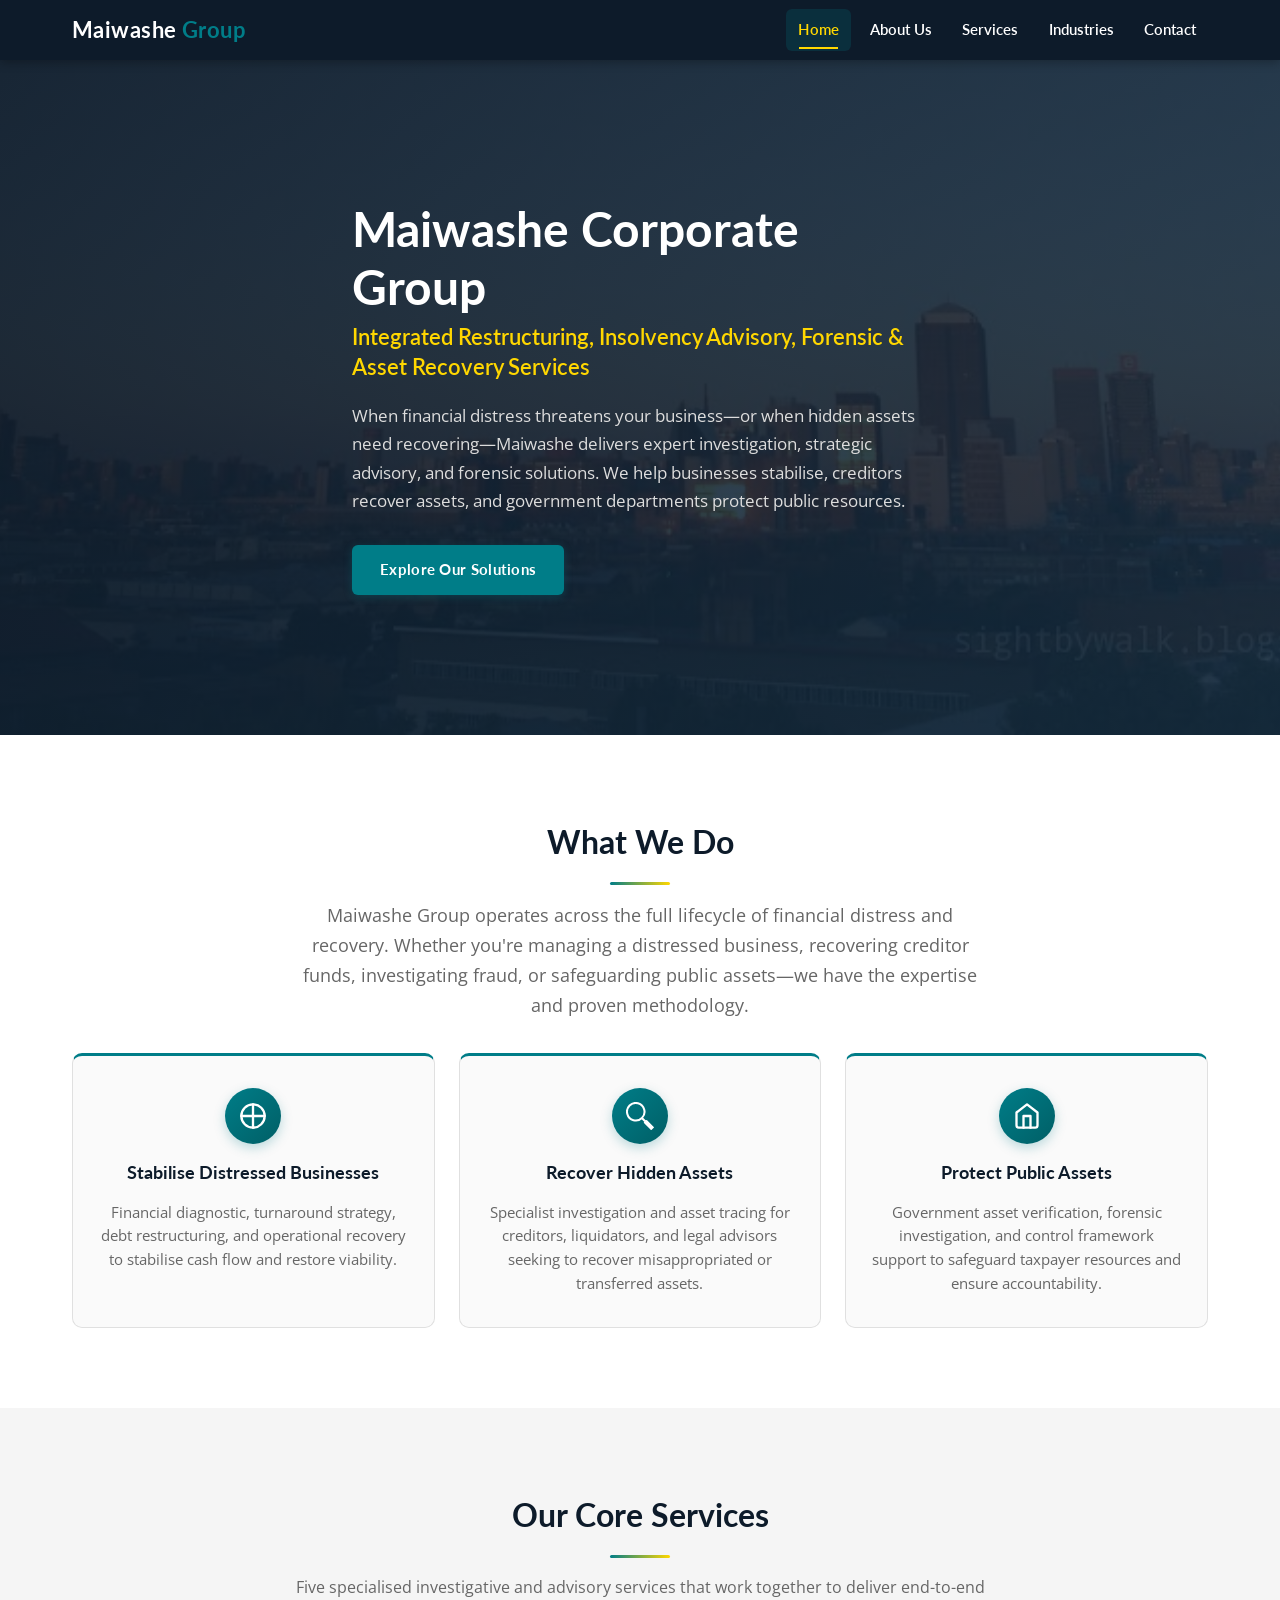
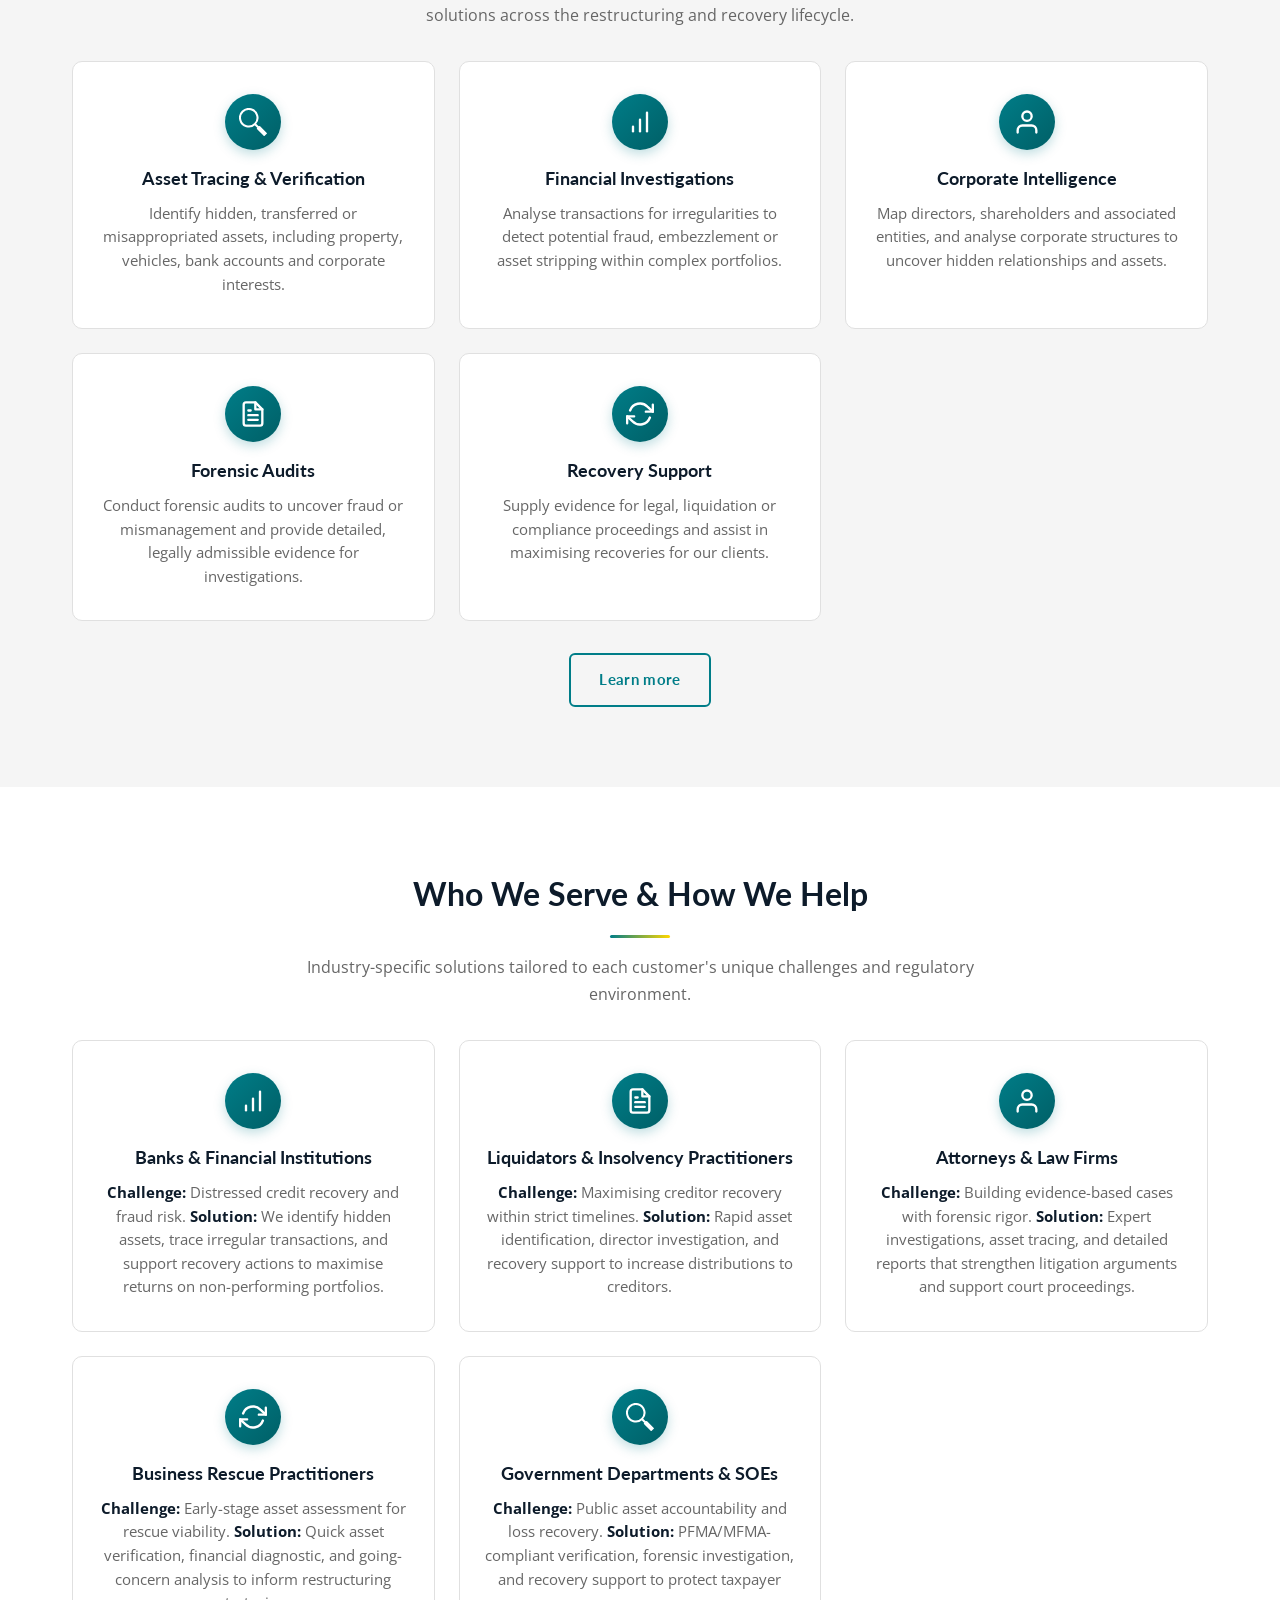
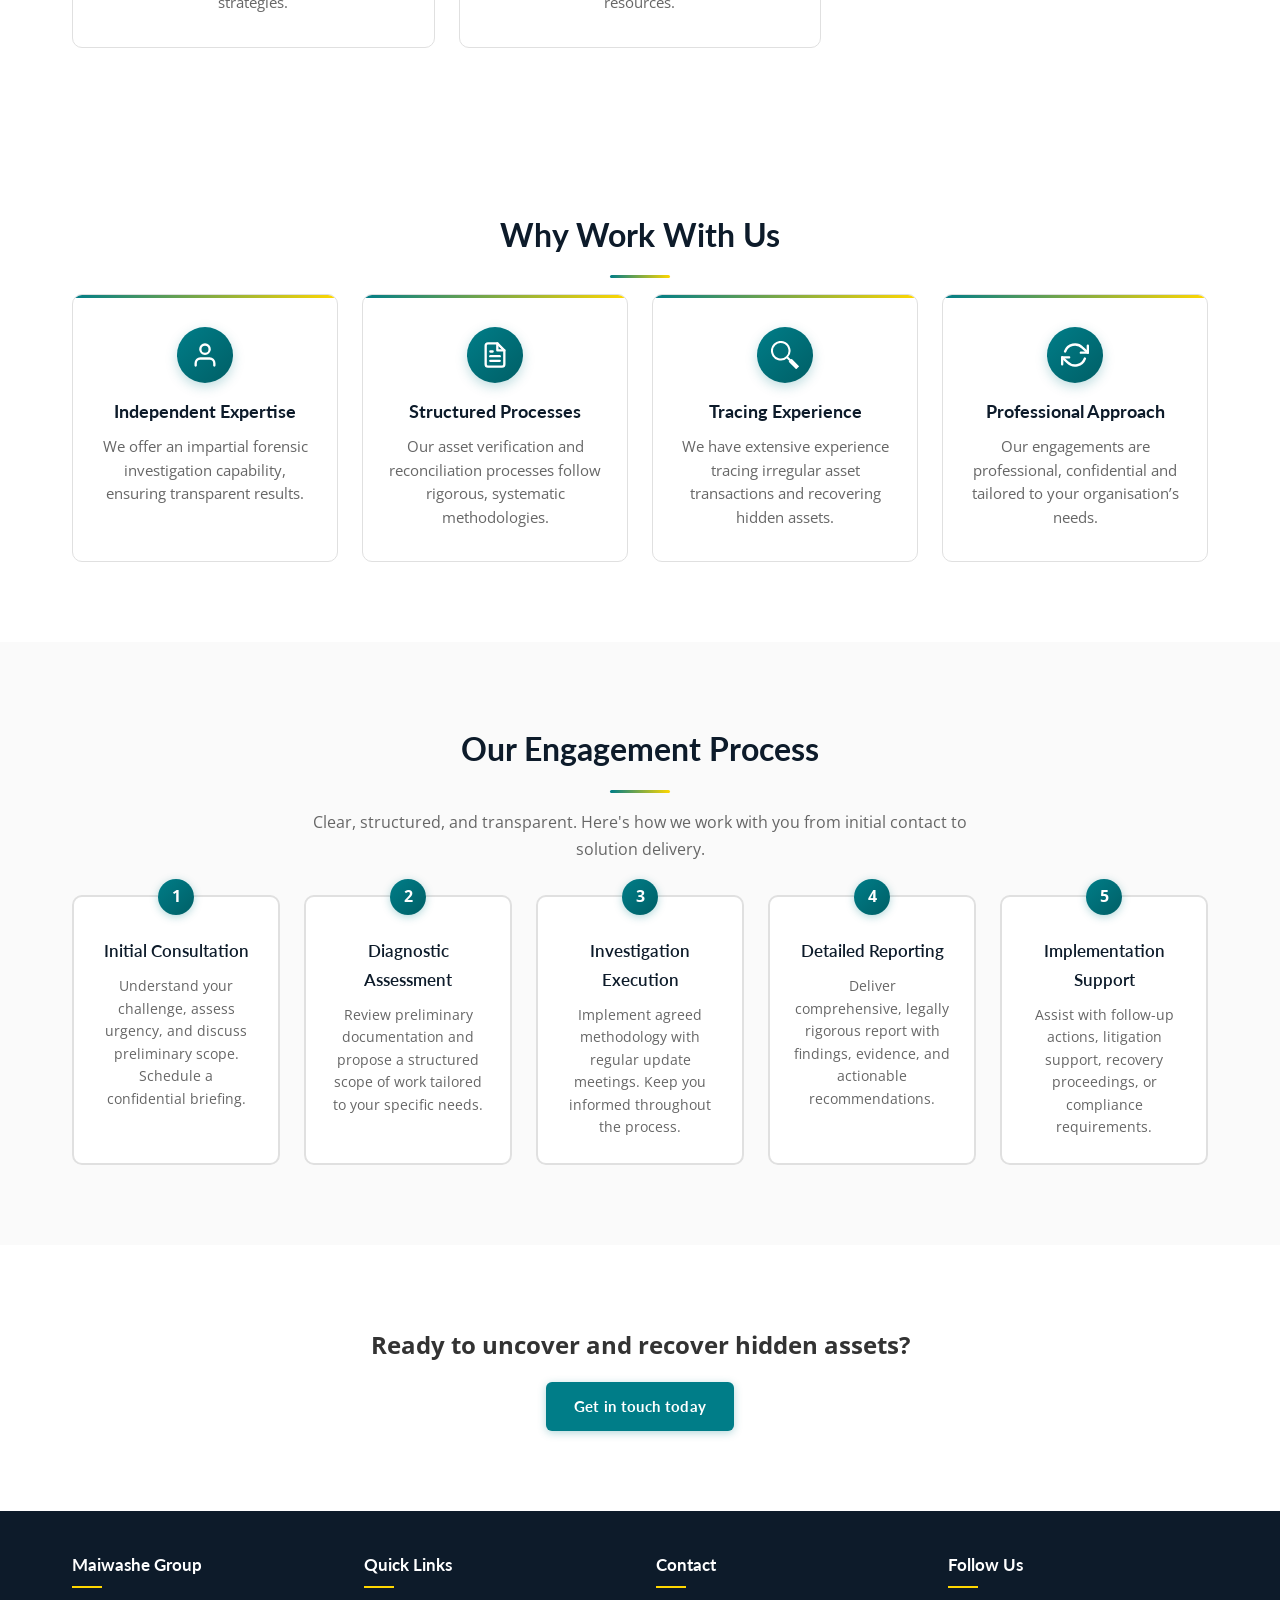
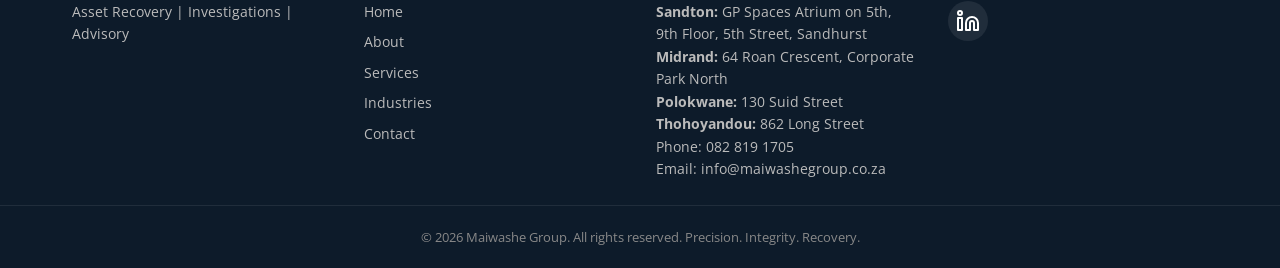
==== index.html @ 9df183d0 "Initial commit: Maiwashe Group website" ====
<!DOCTYPE html>
<html lang="en">
  <head>
    <meta charset="UTF-8" />
    <meta name="viewport" content="width=device-width, initial-scale=1.0" />
    <title>Maiwashe Group | Asset Recovery &amp; Forensic Services</title>
    <meta name="description" content="Maiwashe Group specialises in asset recovery, financial investigations and forensic advisory services for banks, liquidators, government departments and law firms." />
    <link rel="icon" type="image/svg+xml" href="data:image/svg+xml,<svg xmlns='http://www.w3.org/2000/svg' viewBox='0 0 100 100'><rect width='100' height='100' rx='12' fill='%230d1b2a'/><text y='78' x='16' font-size='78' font-family='sans-serif' font-weight='bold' fill='%23007d88'>M</text></svg>" />
    <!-- Google Fonts -->
    <link
      rel="preconnect"
      href="https://fonts.googleapis.com"
    />
    <link
      rel="preconnect"
      href="https://fonts.gstatic.com"
      crossorigin
    />
    <link
      href="https://fonts.googleapis.com/css2?family=Lato:wght@400;600;700&family=Open+Sans:wght@400;600;700&display=swap"
      rel="stylesheet"
    />
    <!-- Custom CSS -->
    <link rel="stylesheet" href="css/style.css" />
  </head>
  <body>
    <!-- Header & Navigation -->
    <header id="top">
      <div class="container nav-container">
        <a href="index.html" class="logo">
          Maiwashe <span class="accent">Group</span>
        </a>
        <nav class="nav" id="navMenu">
          <a href="index.html" class="active">Home</a>
          <a href="about.html">About Us</a>
          <a href="services.html">Services</a>
          <a href="industries.html">Industries</a>
          <a href="contact.html">Contact</a>
        </nav>
        <button class="nav-toggle" id="navToggle" aria-label="Toggle navigation">
          <!-- Menu icon -->
          <svg xmlns="http://www.w3.org/2000/svg" width="24" height="24" viewBox="0 0 24 24" fill="none" stroke="currentColor" stroke-width="2" stroke-linecap="round" stroke-linejoin="round">
            <line x1="3" y1="6" x2="21" y2="6"></line>
            <line x1="3" y1="12" x2="21" y2="12"></line>
            <line x1="3" y1="18" x2="21" y2="18"></line>
          </svg>
        </button>
      </div>
    </header>

    <!-- Hero Section -->
    <section class="hero">
      <div class="hero-overlay"></div>
      <div class="hero-content container">
        <h1>Maiwashe Corporate Group</h1>
        <h2>Integrated Restructuring, Insolvency Advisory, Forensic & Asset Recovery Services</h2>
        <p class="subheading">
          When financial distress threatens your business—or when hidden assets need recovering—Maiwashe delivers expert investigation, strategic advisory, and forensic solutions. We help businesses stabilise, creditors recover assets, and government departments protect public resources.
        </p>
        <a href="#what-we-do" class="btn-primary">Explore Our Solutions</a>
      </div>
    </section>

    <!-- What We Do Section -->
    <section class="section what-we-do" id="what-we-do">
      <div class="container">
        <h2 class="section-title">What We Do</h2>
        <p style="text-align: center; color: var(--muted-text); margin-bottom: 2rem; max-width: 700px; margin-left: auto; margin-right: auto; font-size: 1.1rem;">
          Maiwashe Group operates across the full lifecycle of financial distress and recovery. Whether you're managing a distressed business, recovering creditor funds, investigating fraud, or safeguarding public assets—we have the expertise and proven methodology.
        </p>
        <div class="cards-grid three-col stagger-children">
          <div class="card">
            <div class="icon-wrapper" style="color: #ffffff;">
              <svg xmlns="http://www.w3.org/2000/svg" width="28" height="28" viewBox="0 0 24 24" fill="none" stroke="currentColor" stroke-width="2" stroke-linecap="round" stroke-linejoin="round">
                <path d="M12 2v20M2 12h20"/>
                <circle cx="12" cy="12" r="10"/>
              </svg>
            </div>
            <h3>Stabilise Distressed Businesses</h3>
            <p>
              Financial diagnostic, turnaround strategy, debt restructuring, and operational recovery to stabilise cash flow and restore viability.
            </p>
          </div>
          <div class="card">
            <div class="icon-wrapper" style="color: #ffffff;">
              <svg xmlns="http://www.w3.org/2000/svg" width="28" height="28" viewBox="0 0 490 490" fill="none" stroke="currentColor" stroke-width="36" stroke-linecap="round">
                <path d="m280,278a153,153 0 1,0-2,2l170,170m-91-117 110,110-26,26-110-110"/>
              </svg>
            </div>
            <h3>Recover Hidden Assets</h3>
            <p>
              Specialist investigation and asset tracing for creditors, liquidators, and legal advisors seeking to recover misappropriated or transferred assets.
            </p>
          </div>
          <div class="card">
            <div class="icon-wrapper" style="color: #ffffff;">
              <svg xmlns="http://www.w3.org/2000/svg" width="28" height="28" viewBox="0 0 24 24" fill="none" stroke="currentColor" stroke-width="2" stroke-linecap="round" stroke-linejoin="round">
                <path d="M3 9l9-7 9 7v11a2 2 0 0 1-2 2H5a2 2 0 0 1-2-2z"/>
                <polyline points="9 22 9 12 15 12 15 22"/>
              </svg>
            </div>
            <h3>Protect Public Assets</h3>
            <p>
              Government asset verification, forensic investigation, and control framework support to safeguard taxpayer resources and ensure accountability.
            </p>
          </div>
        </div>
      </div>
    </section>

    <!-- Services Summary Section -->
    <section class="section services-summary" id="services">
      <div class="container">
        <h2 class="section-title">Our Core Services</h2>
        <p style="text-align: center; color: var(--muted-text); margin-bottom: 2rem; max-width: 700px; margin-left: auto; margin-right: auto;">
          Five specialised investigative and advisory services that work together to deliver end-to-end solutions across the restructuring and recovery lifecycle.
        </p>
        <div class="cards-grid stagger-children">
          <!-- Service Card 1 -->
          <div class="card">
            <div class="icon-wrapper" style="color: #ffffff;">
              <!-- Search icon -->
              <svg xmlns="http://www.w3.org/2000/svg" width="28" height="28" viewBox="0 0 490 490" fill="none" stroke="currentColor" stroke-width="36" stroke-linecap="round">
                <path d="m280,278a153,153 0 1,0-2,2l170,170m-91-117 110,110-26,26-110-110" />
              </svg>
            </div>
            <h3>Asset Tracing &amp; Verification</h3>
            <p>
              Identify hidden, transferred or misappropriated assets, including
              property, vehicles, bank accounts and corporate interests.
            </p>
          </div>
          <!-- Service Card 2 -->
          <div class="card">
            <div class="icon-wrapper" style="color: #ffffff;">
              <!-- Bar chart icon -->
              <svg xmlns="http://www.w3.org/2000/svg" width="28" height="28" viewBox="0 0 24 24" fill="none" stroke="currentColor" stroke-width="2" stroke-linecap="round" stroke-linejoin="round">
                <line x1="12" y1="20" x2="12" y2="10"></line>
                <line x1="18" y1="20" x2="18" y2="4"></line>
                <line x1="6" y1="20" x2="6" y2="16"></line>
              </svg>
            </div>
            <h3>Financial Investigations</h3>
            <p>
              Analyse transactions for irregularities to detect potential fraud,
              embezzlement or asset stripping within complex portfolios.
            </p>
          </div>
          <!-- Service Card 3 -->
          <div class="card">
            <div class="icon-wrapper" style="color: #ffffff;">
              <!-- User/network icon -->
              <svg xmlns="http://www.w3.org/2000/svg" width="28" height="28" viewBox="0 0 24 24" fill="none" stroke="currentColor" stroke-linecap="round" stroke-linejoin="round" stroke-width="2">
                <path d="M20 21v-2a4 4 0 0 0-4-4H8a4 4 0 0 0-4 4v2" fill="none"></path>
                <circle cx="12" cy="7" r="4" fill="none"></circle>
              </svg>
            </div>
            <h3>Corporate Intelligence</h3>
            <p>
              Map directors, shareholders and associated entities, and analyse
              corporate structures to uncover hidden relationships and assets.
            </p>
          </div>
          <!-- Service Card 4 -->
          <div class="card">
            <div class="icon-wrapper" style="color: #ffffff;">
              <!-- File text icon -->
              <svg xmlns="http://www.w3.org/2000/svg" width="28" height="28" viewBox="0 0 24 24" fill="none" stroke="currentColor" stroke-linecap="round" stroke-linejoin="round" stroke-width="2">
                <path d="M14 2H6a2 2 0 0 0-2 2v16a2 2 0 0 0 2 2h12a2 2 0 0 0 2-2V8z" fill="none" />
                <polyline points="14 2 14 8 20 8" fill="none" />
                <line x1="16" y1="13" x2="8" y2="13" fill="none" />
                <line x1="16" y1="17" x2="8" y2="17" fill="none" />
                <polyline points="10 9 9 9 8 9" fill="none" />
              </svg>
            </div>
            <h3>Forensic Audits</h3>
            <p>
              Conduct forensic audits to uncover fraud or mismanagement and
              provide detailed, legally admissible evidence for investigations.
            </p>
          </div>
          <!-- Service Card 5 -->
          <div class="card">
            <div class="icon-wrapper" style="color: #ffffff;">
              <!-- Refresh/recovery icon -->
              <svg xmlns="http://www.w3.org/2000/svg" width="28" height="28" viewBox="0 0 24 24" fill="none" stroke="currentColor" stroke-width="2" stroke-linecap="round" stroke-linejoin="round">
                <polyline points="23 4 23 10 17 10" />
                <polyline points="1 20 1 14 7 14" />
                <path d="M3.51 9a9 9 0 0 1 14.85-3.36L23 10M1 14l4.64 4.36A9 9 0 0 0 20.49 15" />
              </svg>
            </div>
            <h3>Recovery Support</h3>
            <p>
              Supply evidence for legal, liquidation or compliance
              proceedings and assist in maximising recoveries for our clients.
            </p>
          </div>
        </div>
        <div class="align-center">
          <a href="services.html" class="btn-secondary">Learn more</a>
        </div>
      </div>
    </section>

    <!-- Industries Section -->
    <section class="section industries">
      <div class="container">
        <h2 class="section-title">Who We Serve & How We Help</h2>
        <p style="text-align: center; color: var(--muted-text); margin-bottom: 2rem; max-width: 700px; margin-left: auto; margin-right: auto;">
          Industry-specific solutions tailored to each customer's unique challenges and regulatory environment.
        </p>
        <div class="cards-grid stagger-children">
          <!-- Industry 1 -->
          <div class="card">
            <div class="icon-wrapper" style="color: #ffffff;">
              <!-- Bar chart icon for finance -->
              <svg xmlns="http://www.w3.org/2000/svg" width="28" height="28" viewBox="0 0 24 24" fill="none" stroke="currentColor" stroke-width="2" stroke-linecap="round" stroke-linejoin="round">
                <line x1="12" y1="20" x2="12" y2="10"></line>
                <line x1="18" y1="20" x2="18" y2="4"></line>
                <line x1="6" y1="20" x2="6" y2="16"></line>
              </svg>
            </div>
            <h3>Banks &amp; Financial Institutions</h3>
            <p>
              <strong>Challenge:</strong> Distressed credit recovery and fraud risk. <strong>Solution:</strong> We identify hidden assets, trace irregular transactions, and support recovery actions to maximise returns on non-performing portfolios.
            </p>
          </div>
          <!-- Industry 2 -->
          <div class="card">
            <div class="icon-wrapper" style="color: #ffffff;">
              <!-- File icon for liquidators -->
              <svg xmlns="http://www.w3.org/2000/svg" width="28" height="28" viewBox="0 0 24 24" fill="none" stroke="currentColor" stroke-linecap="round" stroke-linejoin="round" stroke-width="2">
                <path d="M14 2H6a2 2 0 0 0-2 2v16a2 2 0 0 0 2 2h12a2 2 0 0 0 2-2V8z" fill="none" />
                <polyline points="14 2 14 8 20 8" fill="none" />
                <line x1="16" y1="13" x2="8" y2="13" fill="none" />
                <line x1="16" y1="17" x2="8" y2="17" fill="none" />
                <polyline points="10 9 9 9 8 9" fill="none" />
              </svg>
            </div>
            <h3>Liquidators &amp; Insolvency Practitioners</h3>
            <p>
              <strong>Challenge:</strong> Maximising creditor recovery within strict timelines. <strong>Solution:</strong> Rapid asset identification, director investigation, and recovery support to increase distributions to creditors.
            </p>
          </div>
          <!-- Industry 3 -->
          <div class="card">
            <div class="icon-wrapper" style="color: #ffffff;">
              <!-- User icon for attorneys & law firms -->
              <svg xmlns="http://www.w3.org/2000/svg" width="28" height="28" viewBox="0 0 24 24" fill="none" stroke="currentColor" stroke-linecap="round" stroke-linejoin="round" stroke-width="2">
                <path d="M20 21v-2a4 4 0 0 0-4-4H8a4 4 0 0 0-4 4v2" fill="none"></path>
                <circle cx="12" cy="7" r="4" fill="none"></circle>
              </svg>
            </div>
            <h3>Attorneys &amp; Law Firms</h3>
            <p>
              <strong>Challenge:</strong> Building evidence-based cases with forensic rigor. <strong>Solution:</strong> Expert investigations, asset tracing, and detailed reports that strengthen litigation arguments and support court proceedings.
            </p>
          </div>
          <!-- Industry 4 -->
          <div class="card">
            <div class="icon-wrapper" style="color: #ffffff;">
              <!-- Refresh icon for business rescue -->
              <svg xmlns="http://www.w3.org/2000/svg" width="28" height="28" viewBox="0 0 24 24" fill="none" stroke="currentColor" stroke-width="2" stroke-linecap="round" stroke-linejoin="round">
                <polyline points="23 4 23 10 17 10" />
                <polyline points="1 20 1 14 7 14" />
                <path d="M3.51 9a9 9 0 0 1 14.85-3.36L23 10M1 14l4.64 4.36A9 9 0 0 0 20.49 15" />
              </svg>
            </div>
            <h3>Business Rescue Practitioners</h3>
            <p>
              <strong>Challenge:</strong> Early-stage asset assessment for rescue viability. <strong>Solution:</strong> Quick asset verification, financial diagnostic, and going-concern analysis to inform restructuring strategies.
            </p>
          </div>
          <!-- Industry 5 -->
          <div class="card">
            <div class="icon-wrapper" style="color: #ffffff;">
              <!-- Search icon for government departments & SOEs -->
              <svg xmlns="http://www.w3.org/2000/svg" width="28" height="28" viewBox="0 0 490 490" fill="none" stroke="currentColor" stroke-width="36" stroke-linecap="round">
                <path d="m280,278a153,153 0 1,0-2,2l170,170m-91-117 110,110-26,26-110-110" />
              </svg>
            </div>
            <h3>Government Departments &amp; SOEs</h3>
            <p>
              <strong>Challenge:</strong> Public asset accountability and loss recovery. <strong>Solution:</strong> PFMA/MFMA-compliant verification, forensic investigation, and recovery support to protect taxpayer resources.
            </p>
          </div>
        </div>
      </div>
    </section>

    <!-- Why Choose Us Section -->
    <section class="section why-us">
      <div class="container">
        <h2 class="section-title">Why Work With Us</h2>
        <div class="cards-grid four-col stagger-children">
          <div class="card no-hover">
            <div class="icon-wrapper" style="color: #ffffff;">
              <!-- User icon for independent expertise -->
              <svg xmlns="http://www.w3.org/2000/svg" width="28" height="28" viewBox="0 0 24 24" fill="none" stroke="currentColor" stroke-linecap="round" stroke-linejoin="round" stroke-width="2">
                <path d="M20 21v-2a4 4 0 0 0-4-4H8a4 4 0 0 0-4 4v2" fill="none" />
                <circle cx="12" cy="7" r="4" fill="none" />
              </svg>
            </div>
            <h3>Independent Expertise</h3>
            <p>
              We offer an impartial forensic investigation capability, ensuring
              transparent results.
            </p>
          </div>
          <div class="card no-hover">
            <div class="icon-wrapper" style="color: #ffffff;">
              <!-- File icon for structured processes -->
              <svg xmlns="http://www.w3.org/2000/svg" width="28" height="28" viewBox="0 0 24 24" fill="none" stroke="currentColor" stroke-linecap="round" stroke-linejoin="round" stroke-width="2">
                <path d="M14 2H6a2 2 0 0 0-2 2v16a2 2 0 0 0 2 2h12a2 2 0 0 0 2-2V8z" fill="none" />
                <polyline points="14 2 14 8 20 8" fill="none" />
                <line x1="16" y1="13" x2="8" y2="13" fill="none" />
                <line x1="16" y1="17" x2="8" y2="17" fill="none" />
                <polyline points="10 9 9 9 8 9" fill="none" />
              </svg>
            </div>
            <h3>Structured Processes</h3>
            <p>
              Our asset verification and reconciliation processes follow
              rigorous, systematic methodologies.
            </p>
          </div>
          <div class="card no-hover">
            <div class="icon-wrapper" style="color: #ffffff;">
              <!-- Search icon for tracing experience -->
              <svg xmlns="http://www.w3.org/2000/svg" width="28" height="28" viewBox="0 0 490 490" fill="none" stroke="currentColor" stroke-width="36" stroke-linecap="round">
                <path d="m280,278a153,153 0 1,0-2,2l170,170m-91-117 110,110-26,26-110-110" />
              </svg>
            </div>
            <h3>Tracing Experience</h3>
            <p>
              We have extensive experience tracing irregular asset
              transactions and recovering hidden assets.
            </p>
          </div>
          <div class="card no-hover">
            <div class="icon-wrapper" style="color: #ffffff;">
              <!-- Refresh icon for professional approach -->
              <svg xmlns="http://www.w3.org/2000/svg" width="28" height="28" viewBox="0 0 24 24" fill="none" stroke="currentColor" stroke-width="2" stroke-linecap="round" stroke-linejoin="round">
                <polyline points="23 4 23 10 17 10" />
                <polyline points="1 20 1 14 7 14" />
                <path d="M3.51 9a9 9 0 0 1 14.85-3.36L23 10M1 14l4.64 4.36A9 9 0 0 0 20.49 15" />
              </svg>
            </div>
            <h3>Professional Approach</h3>
            <p>
              Our engagements are professional, confidential and tailored to
              your organisation’s needs.
            </p>
          </div>
        </div>
      </div>
    </section>
    <!-- How It Works Section -->
    <section class="section how-it-works">
      <div class="container">
        <h2 class="section-title">Our Engagement Process</h2>
        <p style="text-align: center; color: var(--muted-text); margin-bottom: 2rem; max-width: 700px; margin-left: auto; margin-right: auto;">
          Clear, structured, and transparent. Here's how we work with you from initial contact to solution delivery.
        </p>
        <div class="engagement-timeline stagger-children">
          <div class="engagement-step">
            <div class="step-number">1</div>
            <h3>Initial Consultation</h3>
            <p>Understand your challenge, assess urgency, and discuss preliminary scope. Schedule a confidential briefing.</p>
          </div>
          <div class="engagement-step">
            <div class="step-number">2</div>
            <h3>Diagnostic Assessment</h3>
            <p>Review preliminary documentation and propose a structured scope of work tailored to your specific needs.</p>
          </div>
          <div class="engagement-step">
            <div class="step-number">3</div>
            <h3>Investigation Execution</h3>
            <p>Implement agreed methodology with regular update meetings. Keep you informed throughout the process.</p>
          </div>
          <div class="engagement-step">
            <div class="step-number">4</div>
            <h3>Detailed Reporting</h3>
            <p>Deliver comprehensive, legally rigorous report with findings, evidence, and actionable recommendations.</p>
          </div>
          <div class="engagement-step">
            <div class="step-number">5</div>
            <h3>Implementation Support</h3>
            <p>Assist with follow-up actions, litigation support, recovery proceedings, or compliance requirements.</p>
          </div>
        </div>
      </div>
    </section>
    <!-- Why Choose Us Section -->
    <section class="section why-us">
      <div class="container cta-container">
        <h2>Ready to uncover and recover hidden assets?</h2>
        <a href="contact.html" class="btn-primary">Get in touch today</a>
      </div>
    </section>

    <!-- Footer -->
    <footer>
      <div class="container footer-container">
        <div class="footer-col">
          <h4>Maiwashe Group</h4>
          <p>
            Asset Recovery | Investigations | Advisory
          </p>
        </div>
        <div class="footer-col">
          <h4>Quick Links</h4>
          <ul>
            <li><a href="index.html">Home</a></li>
            <li><a href="about.html">About</a></li>
            <li><a href="services.html">Services</a></li>
            <li><a href="industries.html">Industries</a></li>
            <li><a href="contact.html">Contact</a></li>
          </ul>
        </div>
        <div class="footer-col">
          <h4>Contact</h4>
          <p><strong>Sandton:</strong> GP Spaces Atrium on 5th, 9th Floor, 5th Street, Sandhurst</p>
          <p><strong>Midrand:</strong> 64 Roan Crescent, Corporate Park North</p>
          <p><strong>Polokwane:</strong> 130 Suid Street</p>
          <p><strong>Thohoyandou:</strong> 862 Long Street</p>
          <p>Phone: 082 819 1705</p>
          <p>Email: <a href="mailto:info@maiwashegroup.co.za">info@maiwashegroup.co.za</a></p>
        </div>
        <div class="footer-col">
          <h4>Follow Us</h4>
          <div class="social-icons">
            <a href="#" aria-label="LinkedIn" style="color: #ffffff;">
              <!-- LinkedIn icon -->
              <svg xmlns="http://www.w3.org/2000/svg" width="24" height="24" viewBox="0 0 24 24" fill="none" stroke="currentColor" stroke-width="2" stroke-linecap="round" stroke-linejoin="round">
                <path d="M16 8a6 6 0 0 1 6 6v7h-4v-7a2 2 0 0 0-2-2 2 2 0 0 0-2 2v7h-4v-7a6 6 0 0 1 6-6z"></path>
                <rect x="2" y="9" width="4" height="12"></rect>
                <circle cx="4" cy="4" r="2"></circle>
              </svg>
            </a>
          </div>
        </div>
      </div>
      <div class="footer-bottom">
        <p>
          &copy; 2026 Maiwashe Group. All rights reserved. Precision. Integrity. Recovery.
        </p>
      </div>
    </footer>

    <!-- Script -->
    <script src="js/script.js"></script>
  </body>
</html>
---- css/style.css ----
/*
  Maiwashe Group website styles
  Mobile-first responsive design system
*/

/* ─── CSS Variables ─── */
:root {
  --primary-color: #0d1b2a;
  --secondary-color: #152d42;
  --accent-color: #007d88;
  --accent-hover: #005f66;
  --gold-color: #FFD700;
  --gold-hover: #e6c200;
  --light-gray: #f5f5f5;
  --card-bg: #ffffff;
  --text-color: #333333;
  --muted-text: #666666;
  --border-color: #e0e0e0;
  --heading-font: 'Lato', sans-serif;
  --body-font: 'Open Sans', sans-serif;
  --shadow-sm: 0 1px 3px rgba(0,0,0,0.08);
  --shadow-md: 0 4px 12px rgba(0,0,0,0.1);
  --shadow-lg: 0 8px 30px rgba(0,0,0,0.12);
  --radius-sm: 6px;
  --radius-md: 10px;
  --radius-lg: 16px;
  --transition: 0.3s cubic-bezier(0.4, 0, 0.2, 1);
}

/* ─── Reset ─── */
*,
*::before,
*::after {
  box-sizing: border-box;
  margin: 0;
  padding: 0;
}

html {
  scroll-behavior: smooth;
  -webkit-text-size-adjust: 100%;
}

body {
  font-family: var(--body-font);
  font-size: 16px;
  line-height: 1.7;
  color: var(--text-color);
  background-color: var(--light-gray);
  overflow-x: hidden;
}

img {
  max-width: 100%;
  height: auto;
  display: block;
}

a {
  color: var(--accent-color);
  text-decoration: none;
  transition: color var(--transition);
}

a:hover {
  color: var(--accent-hover);
  text-decoration: underline;
}

/* ─── Container ─── */
.container {
  width: 100%;
  max-width: 1200px;
  margin: 0 auto;
  padding: 0 1.25rem;
}

/* ─── Header & Navigation ─── */
header {
  width: 100%;
  background-color: var(--primary-color);
  color: #fff;
  position: sticky;
  top: 0;
  z-index: 1000;
  box-shadow: 0 2px 10px rgba(0,0,0,0.3);
}

.nav-container {
  display: flex;
  justify-content: space-between;
  align-items: center;
  padding: 0.9rem 0;
  min-height: 60px;
}

.logo {
  font-family: var(--heading-font);
  font-weight: 700;
  font-size: 1.4rem;
  color: #fff;
  letter-spacing: 0.02em;
  white-space: nowrap;
}

.logo:hover {
  text-decoration: none;
}

.logo .accent {
  color: var(--accent-color);
}

/* Desktop nav */
.nav {
  display: flex;
  gap: 0.4rem;
  align-items: center;
}

.nav a {
  color: #fff;
  font-family: var(--heading-font);
  font-weight: 600;
  font-size: 0.92rem;
  padding: 0.5rem 0.75rem;
  border-radius: var(--radius-sm);
  position: relative;
  transition: background-color var(--transition), color var(--transition);
}

.nav a:hover {
  background-color: rgba(255,255,255,0.08);
  text-decoration: none;
}

.nav a.active {
  background-color: rgba(0,125,136,0.2);
  color: var(--gold-color);
}

.nav a::after {
  content: '';
  position: absolute;
  left: 50%;
  bottom: 2px;
  width: 0;
  height: 2px;
  background-color: var(--gold-color);
  transition: width var(--transition), left var(--transition);
}

.nav a:hover::after,
.nav a.active::after {
  width: 60%;
  left: 20%;
}

/* Hamburger toggle - hidden on desktop */
.nav-toggle {
  display: none;
  background: none;
  border: none;
  color: #fff;
  cursor: pointer;
  padding: 0.5rem;
  border-radius: var(--radius-sm);
  transition: background-color var(--transition);
  -webkit-tap-highlight-color: transparent;
}

.nav-toggle:hover {
  background-color: rgba(255,255,255,0.1);
}

/* ─── Buttons ─── */
.btn-primary,
.btn-secondary {
  display: inline-block;
  padding: 0.75rem 1.75rem;
  border-radius: var(--radius-sm);
  font-family: var(--heading-font);
  font-weight: 700;
  font-size: 0.95rem;
  letter-spacing: 0.02em;
  cursor: pointer;
  border: none;
  transition: all var(--transition);
  text-align: center;
}

.btn-primary {
  background-color: var(--accent-color);
  color: #fff;
  box-shadow: 0 2px 8px rgba(0,125,136,0.3);
}

.btn-primary:hover {
  background-color: var(--gold-color);
  color: var(--primary-color);
  box-shadow: 0 4px 16px rgba(255,215,0,0.35);
  text-decoration: none;
  transform: translateY(-1px);
}

.btn-secondary {
  border: 2px solid var(--accent-color);
  color: var(--accent-color);
  background-color: transparent;
}

.btn-secondary:hover {
  background-color: var(--accent-color);
  color: #fff;
  text-decoration: none;
  transform: translateY(-1px);
}

/* ─── Hero Section ─── */
.hero {
  position: relative;
  background-image: url('../img/skyline.jpg');
  background-size: cover;
  background-position: center;
  color: #fff;
  min-height: 55vh;
  display: flex;
  align-items: center;
  justify-content: flex-start;
  padding: 2rem 0;
}

.hero-overlay {
  position: absolute;
  inset: 0;
  background: linear-gradient(
    135deg,
    rgba(13, 27, 42, 0.92) 0%,
    rgba(21, 45, 66, 0.85) 100%
  );
}

.hero-content {
  position: relative;
  z-index: 1;
  max-width: 640px;
}

.hero h1 {
  font-family: var(--heading-font);
  font-size: clamp(1.8rem, 5vw, 3rem);
  font-weight: 700;
  margin-bottom: 0.4rem;
  line-height: 1.2;
}

.hero h2 {
  font-family: var(--heading-font);
  font-size: clamp(1rem, 2.5vw, 1.35rem);
  font-weight: 600;
  margin-bottom: 1.2rem;
  color: var(--gold-color);
  line-height: 1.4;
}

.hero .subheading {
  margin-bottom: 1.8rem;
  color: #ddd;
  font-size: clamp(0.9rem, 1.5vw, 1.05rem);
  line-height: 1.7;
}

/* ─── Page Heroes (inner pages) ─── */
.page-hero {
  position: relative;
  min-height: 35vh;
  background-size: cover;
  background-position: center;
  display: flex;
  align-items: center;
  padding: 2rem 0;
}

.page-hero .hero-content {
  max-width: 100%;
}

.page-hero .hero-content h1 {
  font-family: var(--heading-font);
  font-size: clamp(1.8rem, 5vw, 2.8rem);
  color: #fff;
}

.page-hero .hero-content h2 {
  font-family: var(--heading-font);
  font-size: clamp(1rem, 2.5vw, 1.4rem);
  color: var(--gold-color);
  margin-top: 0.3rem;
}

.services-hero {
  background-image: linear-gradient(135deg, rgba(13, 27, 42, 0.88), rgba(21, 45, 66, 0.82)), url('../img/skyline.jpg');
}
.industries-hero {
  background-image: linear-gradient(135deg, rgba(13, 27, 42, 0.88), rgba(21, 45, 66, 0.82)), url('../img/skyline.jpg');
}
.contact-hero {
  background-image: linear-gradient(135deg, rgba(13, 27, 42, 0.88), rgba(21, 45, 66, 0.82)), url('../img/meeting.jpg');
}
.capability-hero {
  background-image: linear-gradient(135deg, rgba(13, 27, 42, 0.88), rgba(21, 45, 66, 0.82)), url('../img/meeting.jpg');
}
.about-hero {
  background-image: linear-gradient(135deg, rgba(13, 27, 42, 0.88), rgba(21, 45, 66, 0.82)), url('../img/meeting.jpg');
}

/* ─── Section Styles ─── */
.section {
  padding: 3.5rem 0;
}

.section-title {
  text-align: center;
  font-family: var(--heading-font);
  font-size: clamp(1.5rem, 3.5vw, 2rem);
  font-weight: 700;
  margin-bottom: 0.6rem;
  color: var(--primary-color);
  position: relative;
  padding-bottom: 1rem;
}

.section-title::after {
  content: '';
  position: absolute;
  bottom: 0;
  left: 50%;
  transform: translateX(-50%);
  width: 60px;
  height: 3px;
  background: linear-gradient(90deg, var(--accent-color), var(--gold-color));
  border-radius: 2px;
}

/* Subtitle paragraphs below section titles */
.section-title + p {
  margin-top: 1rem;
}

/* ─── Cards Grid ─── */
.cards-grid {
  display: grid;
  grid-template-columns: 1fr;
  gap: 1.25rem;
  margin-top: 1rem;
}

.card {
  background-color: var(--card-bg);
  border: 1px solid var(--border-color);
  border-radius: var(--radius-md);
  padding: 2rem 1.5rem;
  text-align: center;
  transition: transform var(--transition), box-shadow var(--transition), border-color var(--transition);
  position: relative;
  overflow: hidden;
}

.card::before {
  content: '';
  position: absolute;
  top: 0;
  left: 0;
  right: 0;
  height: 3px;
  background: linear-gradient(90deg, var(--accent-color), var(--gold-color));
  opacity: 0;
  transition: opacity var(--transition);
}

.card:hover::before {
  opacity: 1;
}

.card:hover {
  transform: translateY(-6px);
  box-shadow: var(--shadow-lg);
  border-color: var(--accent-color);
}

.card.no-hover::before {
  opacity: 1;
}

.card.no-hover:hover {
  transform: none;
  box-shadow: var(--shadow-sm);
  border-color: var(--border-color);
}

.card h3 {
  font-family: var(--heading-font);
  font-size: 1.15rem;
  margin: 0.6rem 0 0.5rem;
  color: var(--primary-color);
}

.card p {
  font-size: 0.92rem;
  color: var(--muted-text);
  line-height: 1.6;
}

.card .icon-wrapper {
  width: 56px;
  height: 56px;
  border-radius: 50%;
  background: linear-gradient(135deg, var(--accent-color), var(--accent-hover));
  color: #fff;
  display: flex;
  justify-content: center;
  align-items: center;
  margin: 0 auto 0.8rem;
  font-size: 1.5rem;
  box-shadow: 0 4px 12px rgba(0,125,136,0.25);
  transition: transform var(--transition), box-shadow var(--transition);
}

.card:hover .icon-wrapper {
  transform: scale(1.08);
  box-shadow: 0 6px 18px rgba(0,125,136,0.35);
}

.card.no-hover:hover .icon-wrapper {
  transform: none;
  box-shadow: 0 4px 12px rgba(0,125,136,0.25);
}

/* ─── Section Variations ─── */
.what-we-do {
  background-color: #fff;
}

.what-we-do .card {
  background-color: #fafafa;
  border-top: 3px solid var(--accent-color);
}

.what-we-do .card:hover {
  border-top-color: var(--gold-color);
}

.what-we-do .card h3 {
  color: var(--primary-color);
  margin-bottom: 0.8rem;
}

.services-summary .card {
  min-height: 260px;
}

/* Industries section */
.industries {
  background-color: #fff;
}

.industries .card p strong {
  color: var(--primary-color);
}

/* Why us / values */
.why-us {
  background-color: #fff;
}

.values .card p {
  min-height: 50px;
}

/* ─── How It Works / Engagement Timeline ─── */
.how-it-works {
  background-color: #fafafa;
}

.engagement-timeline {
  display: grid;
  grid-template-columns: 1fr;
  gap: 1.5rem;
  margin-top: 2rem;
}

.engagement-step {
  background-color: #fff;
  border: 2px solid var(--border-color);
  border-radius: var(--radius-md);
  padding: 2rem 1.5rem 1.5rem;
  text-align: center;
  position: relative;
  transition: border-color var(--transition), box-shadow var(--transition);
}

.engagement-step:hover {
  border-color: var(--accent-color);
  box-shadow: var(--shadow-md);
}

.step-number {
  position: absolute;
  top: -18px;
  left: 50%;
  transform: translateX(-50%);
  width: 36px;
  height: 36px;
  background: linear-gradient(135deg, var(--accent-color), var(--accent-hover));
  color: #fff;
  border-radius: 50%;
  display: flex;
  align-items: center;
  justify-content: center;
  font-weight: 700;
  font-size: 1rem;
  box-shadow: 0 2px 8px rgba(0,125,136,0.3);
}

.engagement-step h3 {
  font-family: var(--heading-font);
  font-size: 1.05rem;
  font-weight: 600;
  margin: 0.5rem 0 0.6rem;
  color: var(--primary-color);
}

.engagement-step p {
  font-size: 0.88rem;
  color: var(--muted-text);
  line-height: 1.6;
}

/* ─── CTA Sections ─── */
.cta-section,
.capability-cta {
  background: linear-gradient(135deg, var(--secondary-color), var(--primary-color));
  color: #fff;
  text-align: center;
  padding: 3.5rem 1.25rem;
}

.cta-section h2,
.capability-cta h2 {
  font-family: var(--heading-font);
  font-size: clamp(1.4rem, 3vw, 1.8rem);
  margin-bottom: 1rem;
  color: #fff;
}

.capability-cta p {
  color: #ccc;
  margin-bottom: 1.5rem;
  max-width: 640px;
  margin-left: auto;
  margin-right: auto;
}

.cta-container,
.capability-container {
  display: flex;
  flex-direction: column;
  align-items: center;
  gap: 1rem;
}

/* ─── About Page ─── */
.about-story .two-col {
  display: flex;
  flex-direction: column;
  gap: 1.5rem;
}

.about-story .two-col p {
  font-size: 1rem;
  color: var(--muted-text);
  line-height: 1.8;
}

.group-structure {
  background-color: #fafafa;
}

.group-structure .card {
  background-color: #fff;
  border-left: 4px solid var(--accent-color);
  text-align: left;
}

.group-structure .card h3 {
  margin-top: 0;
}

.group-structure .card ul li {
  margin-bottom: 0.6rem;
}

.case-studies {
  background-color: #fafafa;
}

.case-studies .card {
  background-color: #fff;
  border-top: 3px solid var(--accent-color);
}

.compliance-section {
  background-color: var(--light-gray);
}

.compliance-section .two-col {
  display: flex;
  flex-direction: column;
  gap: 2rem;
}

.compliance-section h3 {
  font-family: var(--heading-font);
  font-size: 1.25rem;
  font-weight: 600;
  margin-bottom: 1rem;
  color: var(--primary-color);
}

/* ─── Timeline Component ─── */
.timeline {
  position: relative;
  margin: 2rem 0;
  padding-left: 0;
}

.timeline::before {
  content: '';
  position: absolute;
  top: 0;
  left: 28px;
  width: 3px;
  height: 100%;
  background: linear-gradient(180deg, var(--accent-color), var(--gold-color));
  border-radius: 2px;
}

.timeline-item {
  position: relative;
  margin-bottom: 1.5rem;
  padding-left: 70px;
}

.timeline-icon {
  position: absolute;
  left: 0;
  top: 0;
  width: 56px;
  height: 56px;
  border-radius: 50%;
  background: linear-gradient(135deg, var(--accent-color), var(--accent-hover));
  color: #fff;
  display: flex;
  align-items: center;
  justify-content: center;
  font-size: 1.2rem;
  font-weight: 700;
  box-shadow: 0 4px 12px rgba(0,125,136,0.25);
  z-index: 1;
}

.timeline-content {
  background-color: var(--card-bg);
  border-radius: var(--radius-md);
  padding: 1.25rem 1.5rem;
  border: 1px solid var(--border-color);
  box-shadow: var(--shadow-sm);
  transition: box-shadow var(--transition), border-color var(--transition);
}

.timeline-content:hover {
  box-shadow: var(--shadow-md);
  border-color: var(--accent-color);
}

.timeline-content h3 {
  margin-bottom: 0.4rem;
  font-family: var(--heading-font);
  font-size: 1.1rem;
  color: var(--primary-color);
}

.timeline-content p {
  font-size: 0.92rem;
  color: var(--muted-text);
  line-height: 1.6;
}

/* ─── Services Detail Page ─── */
.service-item {
  display: flex;
  flex-direction: column;
  gap: 1rem;
  margin-bottom: 2rem;
  align-items: center;
  text-align: center;
}

.service-icon {
  width: 60px;
  height: 60px;
  border-radius: 50%;
  background: linear-gradient(135deg, var(--accent-color), var(--accent-hover));
  color: #fff;
  display: flex;
  align-items: center;
  justify-content: center;
  font-size: 1.5rem;
  flex-shrink: 0;
  box-shadow: 0 4px 12px rgba(0,125,136,0.25);
}

.service-content h3 {
  font-family: var(--heading-font);
  font-size: 1.35rem;
  margin-bottom: 0.5rem;
  color: var(--primary-color);
}

.service-content ul {
  list-style-type: disc;
  padding-left: 1.2rem;
  color: var(--muted-text);
  line-height: 1.8;
  text-align: left;
}

/* ─── Capability Page ─── */
.capability .two-col {
  display: flex;
  flex-direction: column;
  gap: 2rem;
  align-items: flex-start;
}

.capability .two-col p {
  color: var(--muted-text);
  margin-bottom: 1rem;
  line-height: 1.7;
}

.info-panel {
  background-color: var(--card-bg);
  border: 1px solid var(--border-color);
  border-radius: var(--radius-md);
  padding: 1.5rem;
  box-shadow: var(--shadow-sm);
  width: 100%;
}

.info-panel h3 {
  font-family: var(--heading-font);
  font-size: 1.3rem;
  margin-bottom: 0.5rem;
  color: var(--primary-color);
}

.info-panel p {
  font-size: 0.92rem;
  margin-bottom: 0.4rem;
  color: var(--muted-text);
}

/* ─── Government Framework ─── */
.government-framework {
  background-color: #f0f8fb;
}

.framework-flow {
  display: flex;
  flex-direction: column;
  align-items: center;
  gap: 0.5rem;
  margin-bottom: 1rem;
}

.framework-stage {
  background-color: #fff;
  border: 2px solid var(--accent-color);
  border-radius: var(--radius-md);
  padding: 1.25rem 1rem;
  width: 100%;
  text-align: center;
  transition: border-color var(--transition), box-shadow var(--transition);
}

.framework-stage:hover {
  border-color: var(--gold-color);
  box-shadow: var(--shadow-md);
}

.stage-icon {
  width: 48px;
  height: 48px;
  border-radius: 50%;
  background: linear-gradient(135deg, var(--accent-color), var(--accent-hover));
  color: #fff;
  display: flex;
  justify-content: center;
  align-items: center;
  margin: 0 auto 0.6rem;
  box-shadow: 0 3px 8px rgba(0,125,136,0.2);
}

.framework-stage h3 {
  font-family: var(--heading-font);
  font-size: 1rem;
  font-weight: 600;
  margin-bottom: 0.3rem;
  color: var(--primary-color);
}

.framework-stage p {
  font-size: 0.85rem;
  color: var(--muted-text);
}

.framework-arrow {
  color: var(--gold-color);
  font-size: 1.4rem;
  font-weight: bold;
  transform: rotate(90deg);
}

.framework-compliance {
  background-color: #fff;
  border-left: 4px solid var(--accent-color);
  padding: 1.5rem;
  border-radius: var(--radius-sm);
  margin-top: 2rem;
  text-align: center;
  color: var(--muted-text);
  box-shadow: var(--shadow-sm);
}

/* ─── Contact Page ─── */
.contact-container {
  display: flex;
  flex-direction: column;
  gap: 2.5rem;
}

.contact-info {
  flex: 1;
}

.info-list {
  list-style: none;
  margin-top: 1.25rem;
}

.info-list li {
  margin-bottom: 1rem;
  font-size: 0.95rem;
  color: var(--muted-text);
  display: flex;
  align-items: flex-start;
  line-height: 1.5;
}

.info-list svg {
  color: var(--accent-color);
  margin-right: 0.75rem;
  flex-shrink: 0;
  margin-top: 2px;
  width: 20px;
  height: 20px;
}

.contact-form-container {
  flex: 1;
}

.form-group {
  margin-bottom: 1.1rem;
  display: flex;
  flex-direction: column;
}

.form-group.full {
  width: 100%;
}

.form-group label {
  font-weight: 600;
  font-family: var(--heading-font);
  margin-bottom: 0.4rem;
  color: var(--primary-color);
  font-size: 0.92rem;
}

.form-group input,
.form-group textarea {
  padding: 0.75rem 0.9rem;
  border: 1px solid #ccc;
  border-radius: var(--radius-sm);
  font-family: var(--body-font);
  font-size: 1rem;
  transition: border-color var(--transition), box-shadow var(--transition);
  -webkit-appearance: none;
  appearance: none;
}

.form-group input:focus,
.form-group textarea:focus {
  outline: none;
  border-color: var(--accent-color);
  box-shadow: 0 0 0 3px rgba(0,125,136,0.15);
}

.form-group textarea {
  resize: vertical;
  min-height: 120px;
}

.form-success {
  background-color: #e6ffed;
  border: 1px solid #c2e7c6;
  padding: 1.25rem;
  border-radius: var(--radius-sm);
  margin-top: 1rem;
  color: #256029;
  font-weight: 600;
}

/* ─── Footer ─── */
footer {
  background-color: var(--primary-color);
  color: #fff;
  padding-top: 2.5rem;
}

.footer-container {
  display: grid;
  grid-template-columns: 1fr;
  gap: 2rem;
}

.footer-col h4 {
  font-family: var(--heading-font);
  font-size: 1.05rem;
  margin-bottom: 0.8rem;
  color: #fff;
  position: relative;
  padding-bottom: 0.5rem;
}

.footer-col h4::after {
  content: '';
  position: absolute;
  bottom: 0;
  left: 0;
  width: 30px;
  height: 2px;
  background-color: var(--gold-color);
}

.footer-col p,
.footer-col li {
  font-size: 0.88rem;
  color: #bbb;
  line-height: 1.6;
}

.footer-col li {
  list-style: none;
  margin-bottom: 0.5rem;
}

.footer-col a {
  color: #bbb;
  text-decoration: none;
  transition: color var(--transition);
}

.footer-col a:hover {
  color: var(--gold-color);
  text-decoration: none;
}

.social-icons {
  display: flex;
  gap: 0.75rem;
}

.social-icons a {
  color: #fff;
  width: 40px;
  height: 40px;
  display: flex;
  align-items: center;
  justify-content: center;
  border-radius: 50%;
  background-color: rgba(255,255,255,0.08);
  transition: all var(--transition);
}

.social-icons a:hover {
  background-color: var(--accent-color);
  color: #fff;
  transform: translateY(-2px);
}

.footer-bottom {
  text-align: center;
  padding: 1.25rem 0;
  border-top: 1px solid rgba(255, 255, 255, 0.08);
  margin-top: 1.5rem;
  font-size: 0.82rem;
  color: #888;
}

/* ─── Utility Classes ─── */
.align-center {
  text-align: center;
  margin-top: 2rem;
}

.two-col {
  display: flex;
  flex-direction: column;
  gap: 2rem;
}

/* ─── Scroll-triggered Animations ─── */
.fade-in-up {
  opacity: 0;
  transform: translateY(30px);
  transition: opacity 0.6s ease-out, transform 0.6s ease-out;
}

.fade-in-up.is-visible {
  opacity: 1;
  transform: translateY(0);
}

/* Stagger children animation */
.stagger-children .card,
.stagger-children .timeline-item,
.stagger-children .engagement-step,
.stagger-children .service-item,
.stagger-children .framework-stage {
  opacity: 0;
  transform: translateY(24px);
  transition: opacity 0.5s ease-out, transform 0.5s ease-out;
}

.stagger-children.is-visible .card,
.stagger-children.is-visible .timeline-item,
.stagger-children.is-visible .engagement-step,
.stagger-children.is-visible .service-item,
.stagger-children.is-visible .framework-stage {
  opacity: 1;
  transform: translateY(0);
}

.stagger-children.is-visible .card:nth-child(1),
.stagger-children.is-visible .timeline-item:nth-child(1),
.stagger-children.is-visible .engagement-step:nth-child(1),
.stagger-children.is-visible .service-item:nth-child(1),
.stagger-children.is-visible .framework-stage:nth-child(1) { transition-delay: 0.05s; }
.stagger-children.is-visible .card:nth-child(2),
.stagger-children.is-visible .timeline-item:nth-child(2),
.stagger-children.is-visible .engagement-step:nth-child(2),
.stagger-children.is-visible .service-item:nth-child(2),
.stagger-children.is-visible .framework-stage:nth-child(2) { transition-delay: 0.12s; }
.stagger-children.is-visible .card:nth-child(3),
.stagger-children.is-visible .timeline-item:nth-child(3),
.stagger-children.is-visible .engagement-step:nth-child(3),
.stagger-children.is-visible .service-item:nth-child(3),
.stagger-children.is-visible .framework-stage:nth-child(3) { transition-delay: 0.19s; }
.stagger-children.is-visible .card:nth-child(4),
.stagger-children.is-visible .timeline-item:nth-child(4),
.stagger-children.is-visible .engagement-step:nth-child(4),
.stagger-children.is-visible .service-item:nth-child(4),
.stagger-children.is-visible .framework-stage:nth-child(4) { transition-delay: 0.26s; }
.stagger-children.is-visible .card:nth-child(5),
.stagger-children.is-visible .timeline-item:nth-child(5),
.stagger-children.is-visible .engagement-step:nth-child(5),
.stagger-children.is-visible .service-item:nth-child(5),
.stagger-children.is-visible .framework-stage:nth-child(5) { transition-delay: 0.33s; }
.stagger-children.is-visible .card:nth-child(6),
.stagger-children.is-visible .timeline-item:nth-child(6),
.stagger-children.is-visible .engagement-step:nth-child(6),
.stagger-children.is-visible .framework-stage:nth-child(6) { transition-delay: 0.40s; }

/* ═══════════════════════════════════════
   TABLET BREAKPOINT (≥ 600px)
   ═══════════════════════════════════════ */
@media (min-width: 600px) {
  .container {
    padding: 0 2rem;
  }

  .section {
    padding: 4rem 0;
  }

  .cards-grid {
    grid-template-columns: repeat(2, 1fr);
  }

  .cards-grid.three-col {
    grid-template-columns: repeat(2, 1fr);
  }

  .engagement-timeline {
    grid-template-columns: repeat(2, 1fr);
  }

  .service-item {
    flex-direction: row;
    text-align: left;
    align-items: flex-start;
  }

  .contact-container {
    flex-direction: row;
  }

  .contact-info {
    flex: 1 1 40%;
  }

  .contact-form-container {
    flex: 1 1 55%;
  }

  .footer-container {
    grid-template-columns: repeat(2, 1fr);
  }

  .about-story .two-col,
  .compliance-section .two-col {
    flex-direction: row;
  }

  .about-story .two-col p,
  .compliance-section .two-col > div {
    flex: 1 1 48%;
  }

  .capability .two-col {
    flex-direction: row;
  }

  .capability .two-col > div {
    flex: 1 1 50%;
  }

  .framework-flow {
    flex-direction: row;
    justify-content: center;
    gap: 0.75rem;
  }

  .framework-stage {
    width: auto;
    min-width: 130px;
    flex: 1;
  }

  .framework-arrow {
    transform: none;
  }
}

/* ═══════════════════════════════════════
   DESKTOP BREAKPOINT (≥ 960px)
   ═══════════════════════════════════════ */
@media (min-width: 960px) {
  .hero {
    min-height: 75vh;
    padding: 3rem 0;
  }

  .page-hero {
    min-height: 40vh;
  }

  .section {
    padding: 5rem 0;
  }

  .cards-grid {
    grid-template-columns: repeat(3, 1fr);
    gap: 1.5rem;
  }

  .cards-grid.four-col {
    grid-template-columns: repeat(4, 1fr);
  }

  .cards-grid.five-col {
    grid-template-columns: repeat(5, 1fr);
  }

  .cards-grid.three-col {
    grid-template-columns: repeat(3, 1fr);
  }

  .engagement-timeline {
    grid-template-columns: repeat(5, 1fr);
  }

  .footer-container {
    grid-template-columns: repeat(4, 1fr);
  }

  .service-content h3 {
    font-size: 1.5rem;
  }

  .two-col {
    flex-direction: row;
  }
}

/* ═══════════════════════════════════════
   MOBILE BREAKPOINT (≤ 768px)
   ═══════════════════════════════════════ */
@media (max-width: 768px) {
  /* Mobile Navigation */
  .nav {
    position: fixed;
    top: 0;
    right: -100%;
    width: 280px;
    height: 100vh;
    height: 100dvh;
    background-color: var(--primary-color);
    flex-direction: column;
    padding: 5rem 1.5rem 2rem;
    gap: 0;
    transition: right 0.35s cubic-bezier(0.4, 0, 0.2, 1);
    box-shadow: -4px 0 20px rgba(0,0,0,0.3);
    z-index: 999;
    overflow-y: auto;
 }

  .nav.active {
    right: 0;
  }

  .nav a {
    padding: 0.9rem 0.75rem;
    font-size: 1.05rem;
    border-radius: var(--radius-sm);
    border-bottom: 1px solid rgba(255,255,255,0.06);
  }

  .nav a:last-child {
    border-bottom: none;
  }

  .nav a.active {
    background-color: rgba(0,125,136,0.15);
  }

  .nav-toggle {
    display: flex;
    align-items: center;
    justify-content: center;
    z-index: 1001;
  }

  /* Mobile overlay */
  .nav-overlay {
    position: fixed;
    inset: 0;
    background: rgba(0,0,0,0.5);
    z-index: 998;
    opacity: 0;
    visibility: hidden;
    transition: opacity var(--transition), visibility var(--transition);
  }

  .nav-overlay.active {
    opacity: 1;
    visibility: visible;
  }

  /* Adjust page heroes */
  .hero {
    min-height: 50vh;
  }

  .page-hero {
    min-height: 30vh;
  }

  /* Single column grids */
  .cards-grid,
  .cards-grid.three-col,
  .cards-grid.four-col,
  .cards-grid.five-col {
    grid-template-columns: 1fr;
  }

  .engagement-timeline {
    grid-template-columns: 1fr;
  }

  /* Stack layouts */
  .about-story .two-col,
  .capability .two-col,
  .contact-container,
  .compliance-section .two-col {
    flex-direction: column;
  }

  .about-story .two-col p,
  .compliance-section .two-col > div {
    flex: 1 1 100%;
  }

  /* Timeline adjustments */
  .timeline::before {
    left: 18px;
  }

  .timeline-item {
    padding-left: 55px;
  }

  .timeline-icon {
    width: 40px;
    height: 40px;
    font-size: 0.95rem;
    left: -2px;
  }

  /* Framework flow - vertical on mobile */
  .framework-flow {
    flex-direction: column;
    gap: 0.5rem;
  }

  .framework-arrow {
    transform: rotate(90deg);
  }

  .framework-stage {
    width: 100%;
    min-width: auto;
  }

  /* Footer single column */
  .footer-container {
    grid-template-columns: 1fr;
    text-align: center;
  }

  .footer-col h4::after {
    left: 50%;
    transform: translateX(-50%);
  }

  .social-icons {
    justify-content: center;
  }

  /* Ensure tap targets are 44px+ */
  .btn-primary,
  .btn-secondary {
    padding: 0.85rem 1.5rem;
    width: 100%;
    max-width: 320px;
    margin-left: auto;
    margin-right: auto;
  }

  .nav a {
    min-height: 44px;
    display: flex;
    align-items: center;
  }
}

/* ═══════════════════════════════════════
   SMALL MOBILE (≤ 380px)
   ═══════════════════════════════════════ */
@media (max-width: 380px) {
  .logo {
    font-size: 1.15rem;
  }

  .hero h1 {
    font-size: 1.5rem;
  }

  .section-title {
    font-size: 1.3rem;
  }

  .nav {
    width: 100%;
  }

  .card {
    padding: 1.5rem 1rem;
  }
}

/* ─── Reduced Motion ─── */
@media (prefers-reduced-motion: reduce) {
  *,
  *::before,
  *::after {
    animation-duration: 0.01ms !important;
    transition-duration: 0.01ms !important;
  }

  html {
    scroll-behavior: auto;
  }

  .fade-in-up,
  .stagger-children .card,
  .stagger-children .timeline-item,
  .stagger-children .engagement-step,
  .stagger-children .service-item,
  .stagger-children .framework-stage {
    opacity: 1;
    transform: none;
  }
}

/* ─── Print Styles ─── */
@media print {
  header, footer, .nav-toggle, .btn-primary, .btn-secondary {
    display: none !important;
  }

  .hero, .page-hero {
    min-height: auto;
    padding: 1rem 0;
  }

  body {
    font-size: 12pt;
    color: #000;
    background: #fff;
  }
}
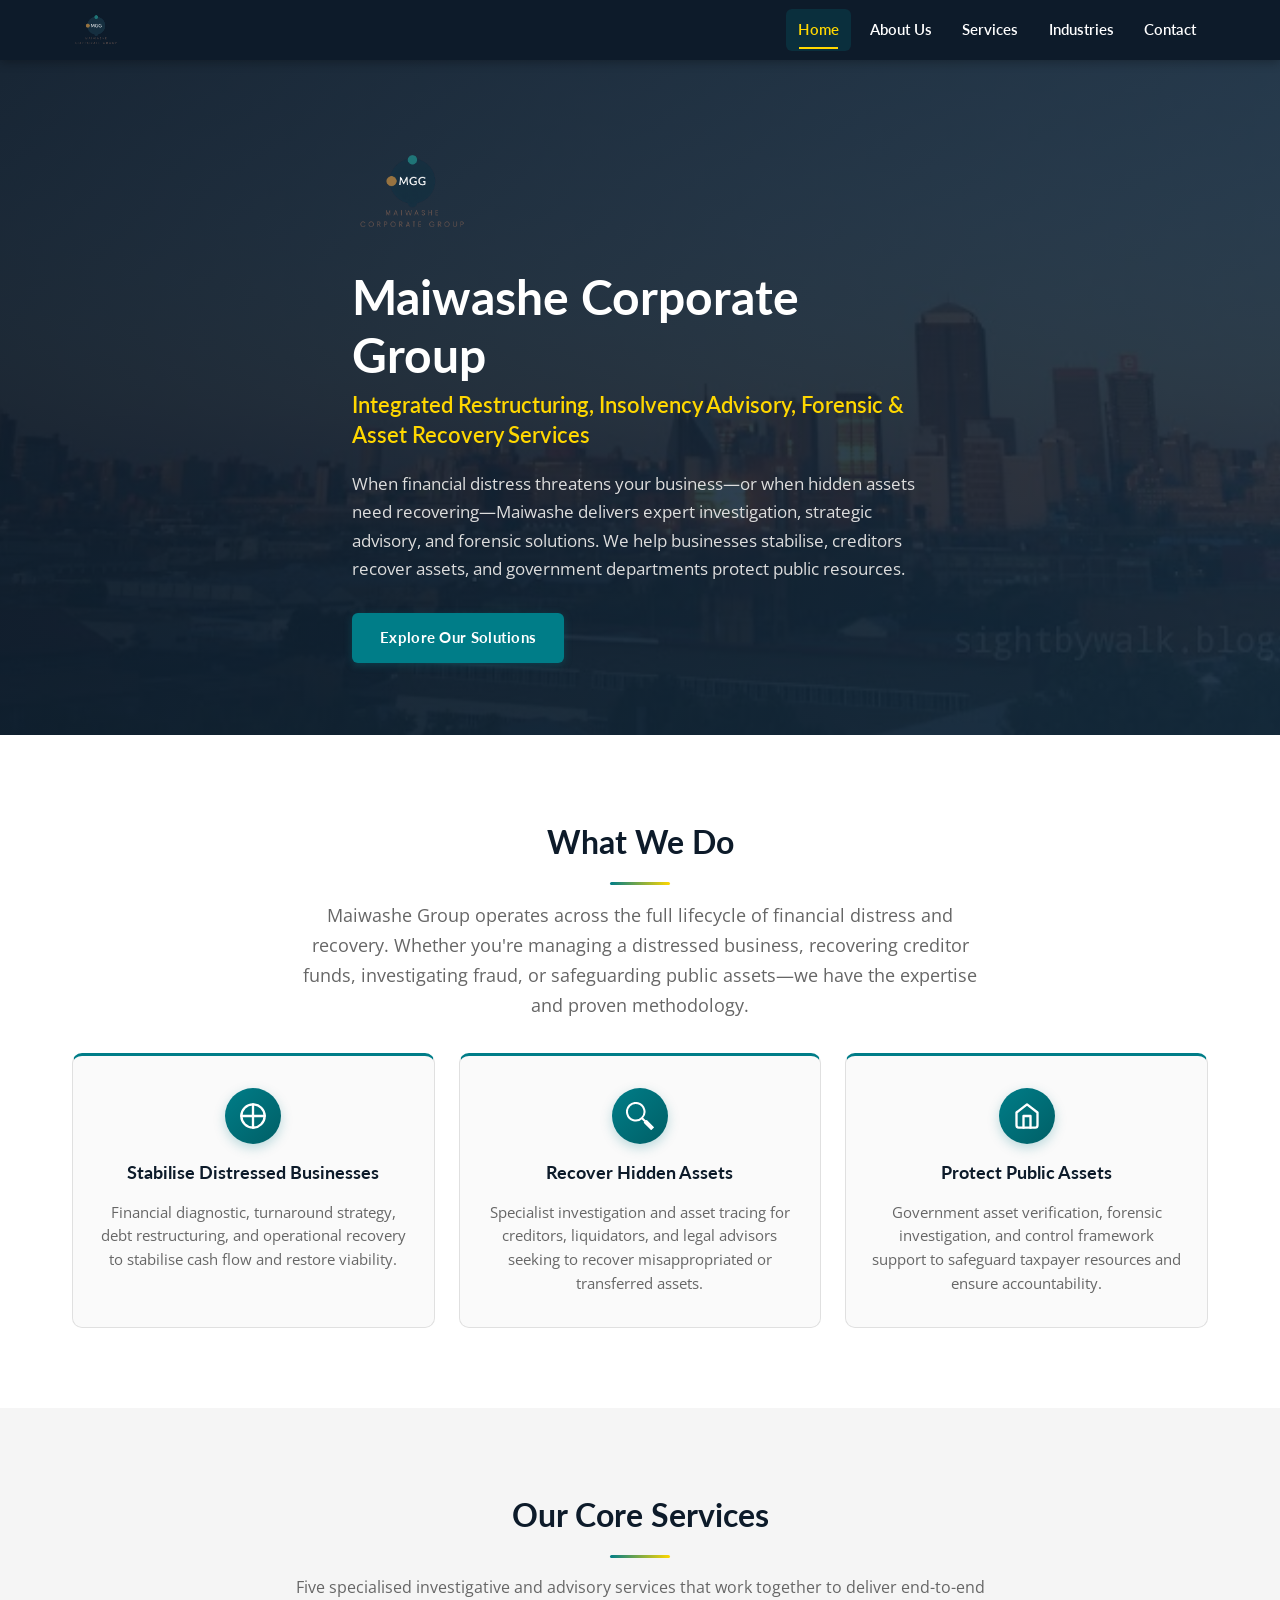
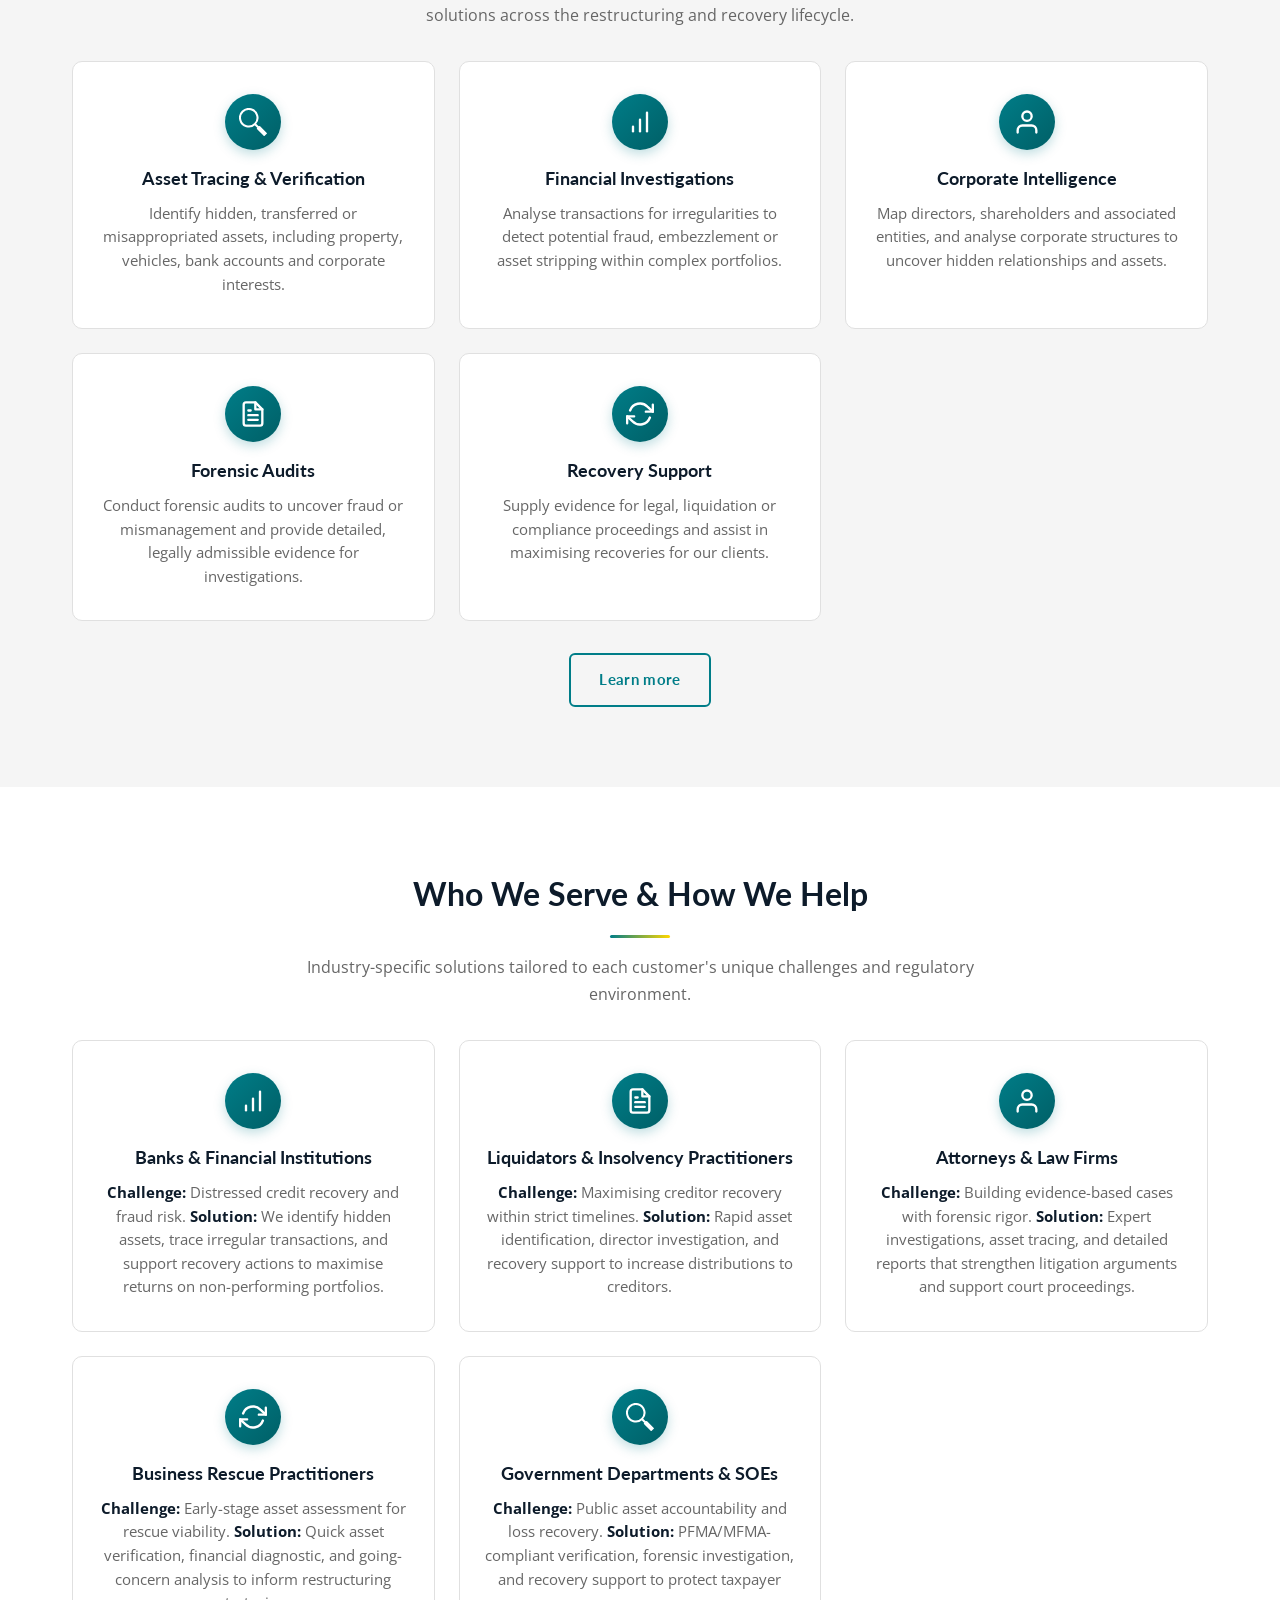
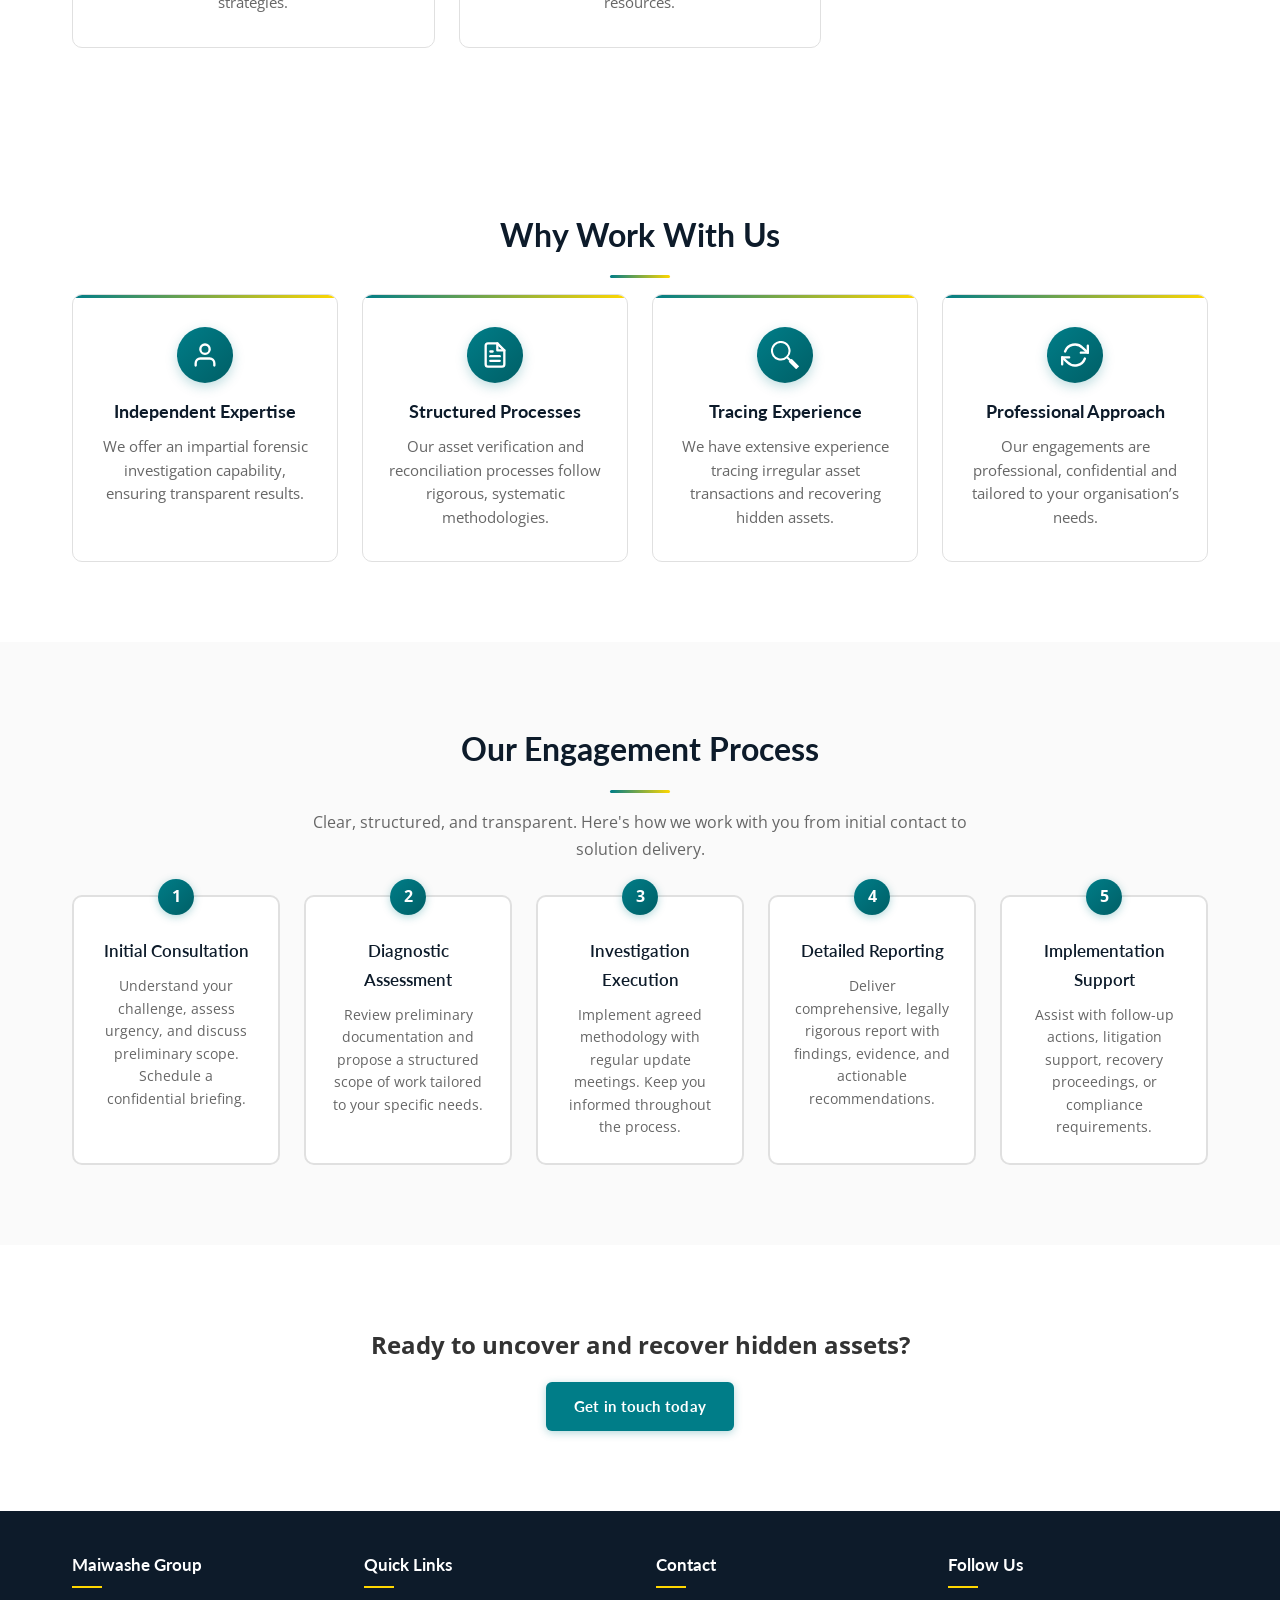
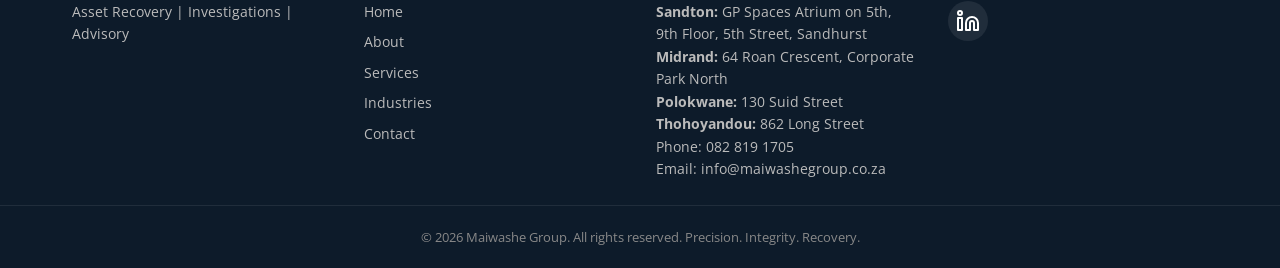
==== commit b44ec611: "Add logo image to header and hero sections, update LinkedIn links" ====
--- a/index.html
+++ b/index.html
@@ -28,7 +28,7 @@
     <header id="top">
       <div class="container nav-container">
         <a href="index.html" class="logo">
-          Maiwashe <span class="accent">Group</span>
+          <img src="img/Maiwashe Group Logo.png" alt="Maiwashe Corporate Group" />
         </a>
         <nav class="nav" id="navMenu">
           <a href="index.html" class="active">Home</a>
@@ -52,6 +52,7 @@
     <section class="hero">
       <div class="hero-overlay"></div>
       <div class="hero-content container">
+        <img src="img/Maiwashe Group Logo.png" alt="Maiwashe Corporate Group" class="hero-logo" />
         <h1>Maiwashe Corporate Group</h1>
         <h2>Integrated Restructuring, Insolvency Advisory, Forensic & Asset Recovery Services</h2>
         <p class="subheading">
@@ -430,7 +431,7 @@
         <div class="footer-col">
           <h4>Follow Us</h4>
           <div class="social-icons">
-            <a href="#" aria-label="LinkedIn" style="color: #ffffff;">
+            <a href="https://www.linkedin.com/company/maiwashe-corporate-group/posts/?feedView=all" target="_blank" rel="noopener noreferrer" aria-label="LinkedIn" style="color: #ffffff;">
               <!-- LinkedIn icon -->
               <svg xmlns="http://www.w3.org/2000/svg" width="24" height="24" viewBox="0 0 24 24" fill="none" stroke="currentColor" stroke-width="2" stroke-linecap="round" stroke-linejoin="round">
                 <path d="M16 8a6 6 0 0 1 6 6v7h-4v-7a2 2 0 0 0-2-2 2 2 0 0 0-2 2v7h-4v-7a6 6 0 0 1 6-6z"></path>
--- a/css/style.css
+++ b/css/style.css
@@ -95,20 +95,18 @@
 }
 
 .logo {
-  font-family: var(--heading-font);
-  font-weight: 700;
-  font-size: 1.4rem;
-  color: #fff;
-  letter-spacing: 0.02em;
+  display: flex;
+  align-items: center;
   white-space: nowrap;
+}
+
+.logo img {
+  height: 48px;
+  width: auto;
 }
 
 .logo:hover {
   text-decoration: none;
-}
-
-.logo .accent {
-  color: var(--accent-color);
 }
 
 /* Desktop nav */
@@ -246,6 +244,12 @@
   max-width: 640px;
 }
 
+.hero-logo {
+  height: 120px;
+  width: auto;
+  margin-bottom: 1rem;
+}
+
 .hero h1 {
   font-family: var(--heading-font);
   font-size: clamp(1.8rem, 5vw, 3rem);
@@ -283,6 +287,10 @@
 
 .page-hero .hero-content {
   max-width: 100%;
+}
+
+.page-hero .hero-logo {
+  height: 100px;
 }
 
 .page-hero .hero-content h1 {
@@ -1391,8 +1399,8 @@
    SMALL MOBILE (≤ 380px)
    ═══════════════════════════════════════ */
 @media (max-width: 380px) {
-  .logo {
-    font-size: 1.15rem;
+  .logo img {
+    height: 38px;
   }
 
   .hero h1 {
